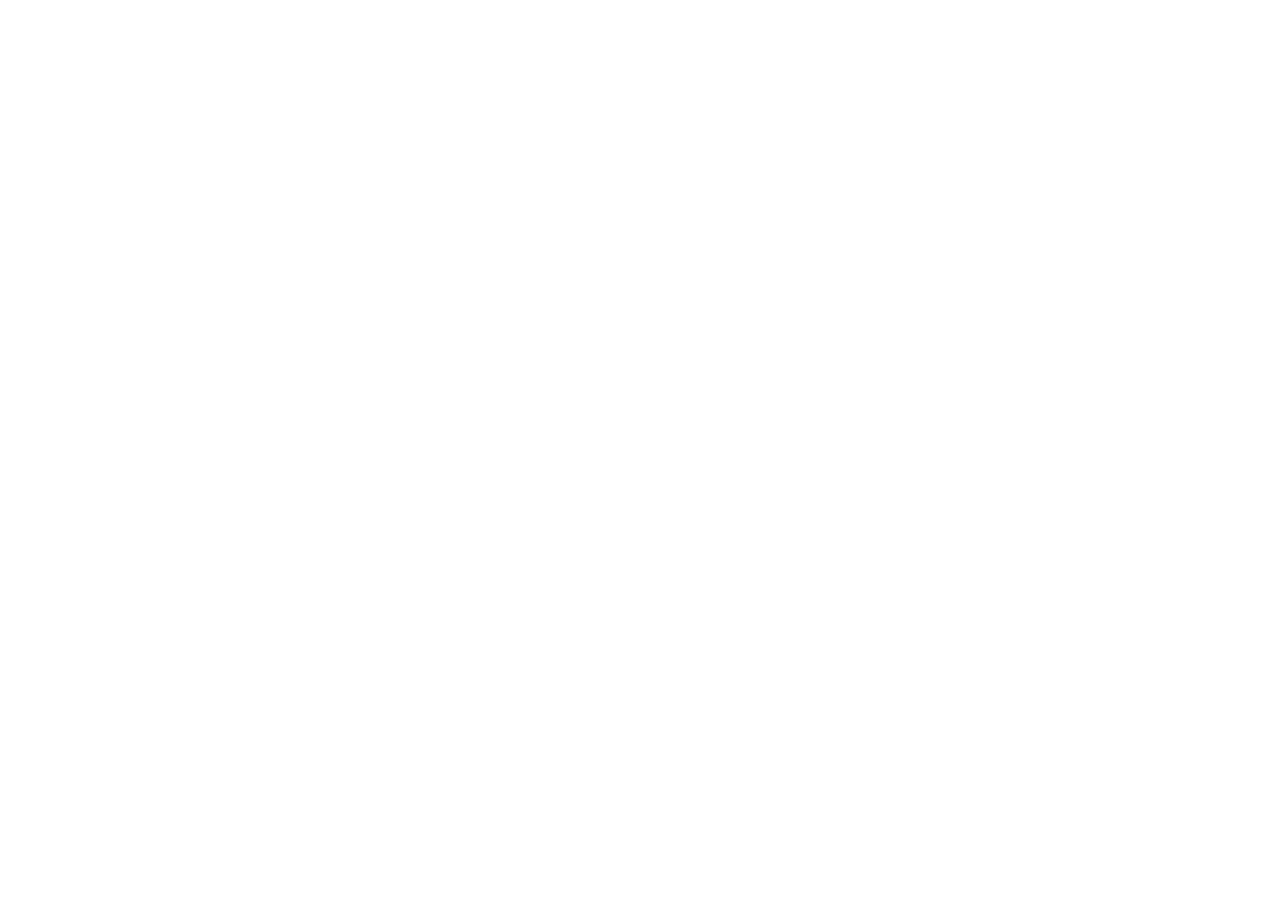
==== netflix/index.html @ 46f2ea52 "netflix" ====
<!DOCTYPE html>
<html lang="en">
<head>
    <meta charset="UTF-8">
    <meta name="viewport" content="width=device-width, initial-scale=1.0">
    <title>Document</title>
    <style></style>
</head>
<body>
    
</body>
</html>
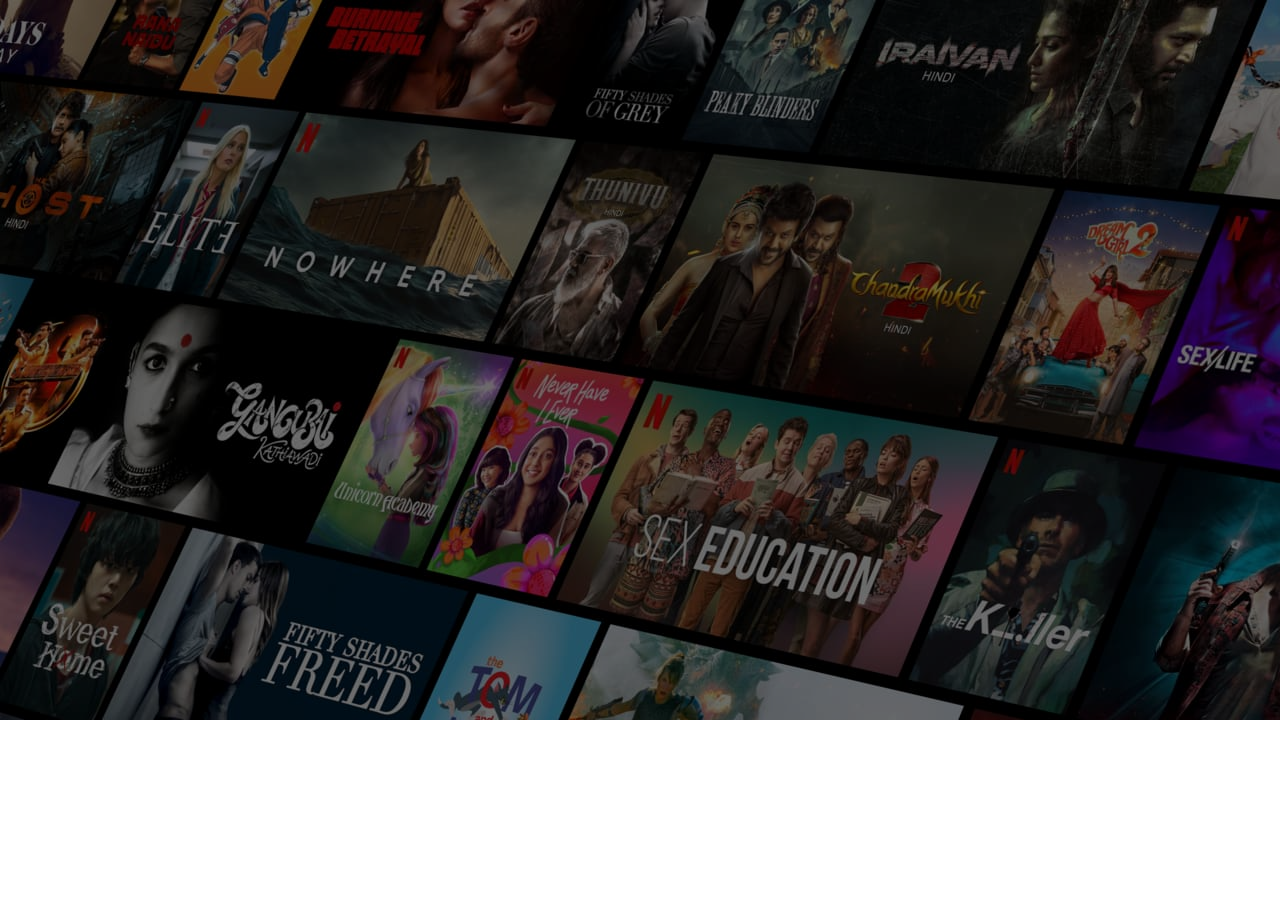
==== commit c686c646: "Netflix" ====
--- a/netflix/index.html
+++ b/netflix/index.html
@@ -4,9 +4,16 @@
     <meta charset="UTF-8">
     <meta name="viewport" content="width=device-width, initial-scale=1.0">
     <title>Document</title>
-    <style></style>
+    <link rel="stylesheet" href="style.css">
 </head>
 <body>
-    
+    <nav>
+
+    </nav>
+    <div class="main">
+        <div class="box">
+
+        </div>
+    </div>
 </body>
 </html>--- a/netflix/style.css
+++ b/netflix/style.css
@@ -0,0 +1,16 @@
+*{
+    margin: 0px;
+    padding: 0px;
+}
+
+.main{
+    background-image: url("assets/bg.jpg");
+    height: 80vh;
+}
+
+.main .box{
+    height: 80vh;
+    width:100%;
+    opacity: 0.44;
+    background-color: black;
+}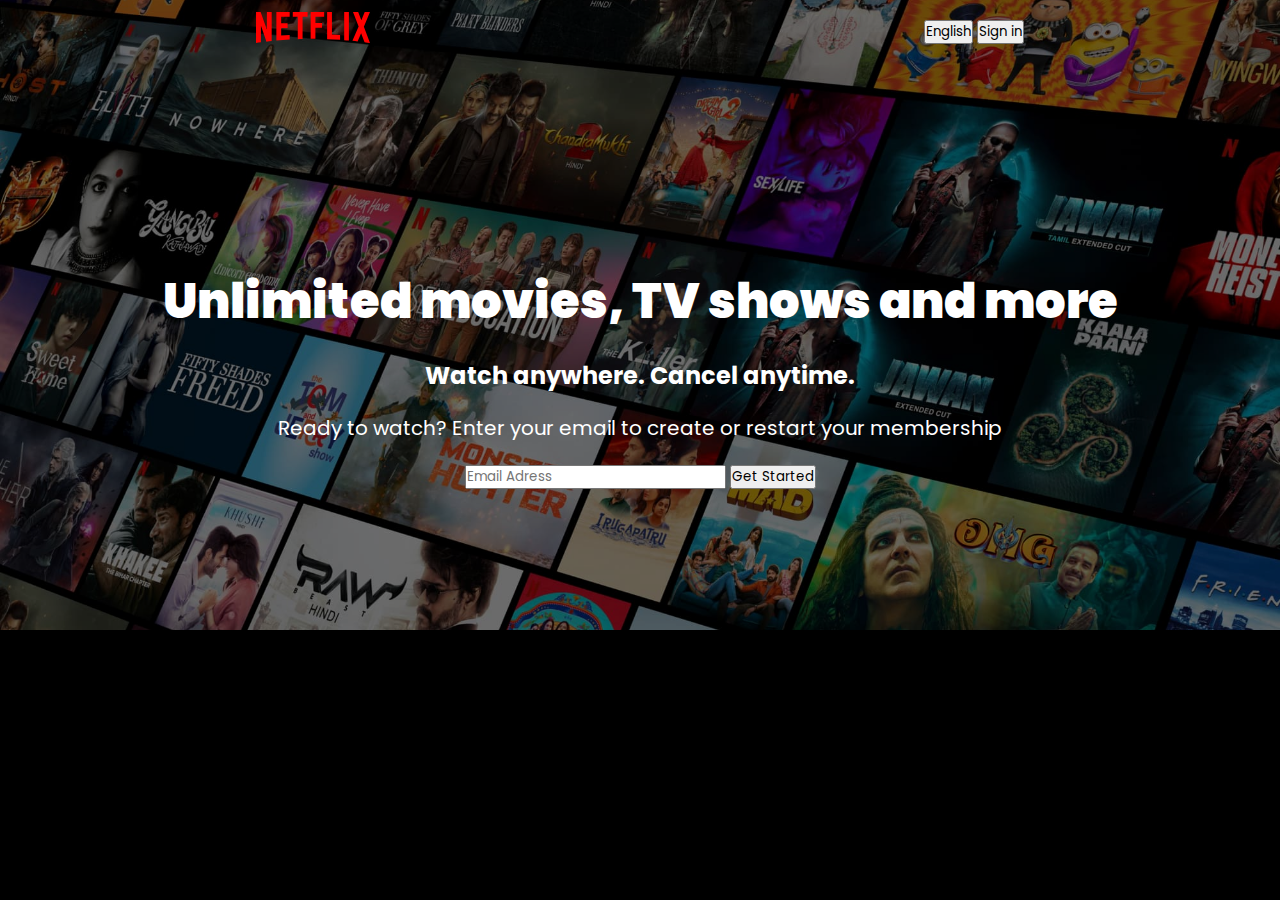
==== commit 095242d6: "Hero-Secton" ====
--- a/netflix/index.html
+++ b/netflix/index.html
@@ -1,19 +1,30 @@
 <!DOCTYPE html>
 <html lang="en">
-<head>
-    <meta charset="UTF-8">
-    <meta name="viewport" content="width=device-width, initial-scale=1.0">
+  <head>
+    <meta charset="UTF-8" />
+    <meta name="viewport" content="width=device-width, initial-scale=1.0" />
     <title>Document</title>
-    <link rel="stylesheet" href="style.css">
-</head>
-<body>
-    <nav>
-
-    </nav>
+    <link rel="stylesheet" href="style.css" />
+  </head>
+  <body>
     <div class="main">
-        <div class="box">
-
+      <nav>
+        <span><img width="145" src="assets/logo.svg" alt="" /></span>
+        <div>
+          <button>English</button>
+          <button>Sign in</button>
         </div>
+      </nav>
+      <div class="box"></div>
+      <div class="hero">
+        <span>Unlimited movies, TV shows and more</span>
+        <span>Watch anywhere. Cancel anytime.</span>
+        <span>Ready to watch? Enter your email to create or restart your membership</span>
+        <div>
+            <input type="text" placeholder="Email Adress">
+            <button>Get Started</button>
+        </div>
+      </div>
     </div>
-</body>
-</html>+  </body>
+</html>
--- a/netflix/style.css
+++ b/netflix/style.css
@@ -1,16 +1,81 @@
-*{
-    margin: 0px;
-    padding: 0px;
+@import url("https://fonts.googleapis.com/css2?family=Martel+Sans:wght@600&family=Poppins:wght@300;400;700&display=swap");
+
+* {
+  margin: 0px;
+  padding: 0px;
+  font-family: 'Poppins', sans-serif;
 }
 
-.main{
-    background-image: url("assets/bg.jpg");
-    height: 80vh;
+body{
+    background-color: black;
 }
 
-.main .box{
-    height: 80vh;
-    width:100%;
-    opacity: 0.44;
-    background-color: black;
+.main {
+  background-image: url("assets/bg.jpg");
+  background-position: center center;
+  background-size: max(1200px, 100vw);
+  background-repeat: no-repeat;
+  height: 70vh;
+  position: relative;
+}
+
+.main .box {
+  height: 70vh;
+  width: 100%;
+  opacity: 0.44;
+  position: absolute;
+  top: 0;
+  background-color: black;
+}
+
+nav {
+  max-width: 60vw;
+  justify-content: space-between;
+  margin: auto;
+  display: flex;
+  align-items: center;
+  height: 62px;
+}
+
+nav img {
+  color: red;
+  width: 114px;
+  z-index: 10;
+  position: relative;
+}
+
+nav button {
+  position: relative;
+  z-index: 10;
+}
+
+.hero {
+  height: 100%;
+  display: flex;
+  align-items: center;
+  justify-content: center;
+  flex-direction: column;
+  color: white;
+  position: relative;
+  font-family: 'Martel Sans', sans-serif;
+  gap: 20px;
+  padding: 30 px;
+}
+
+.hero> :nth-child(1){
+    font-weight: 900;
+    font-size: 48px;
+    text-align: center;
+}
+
+.hero> :nth-child(2){
+    font-weight: 700;
+    font-size: 24px;
+    text-align: center;
+}
+
+.hero> :nth-child(3){
+    font-weight: 400;
+    font-size: 20px;
+    text-align: center;
 }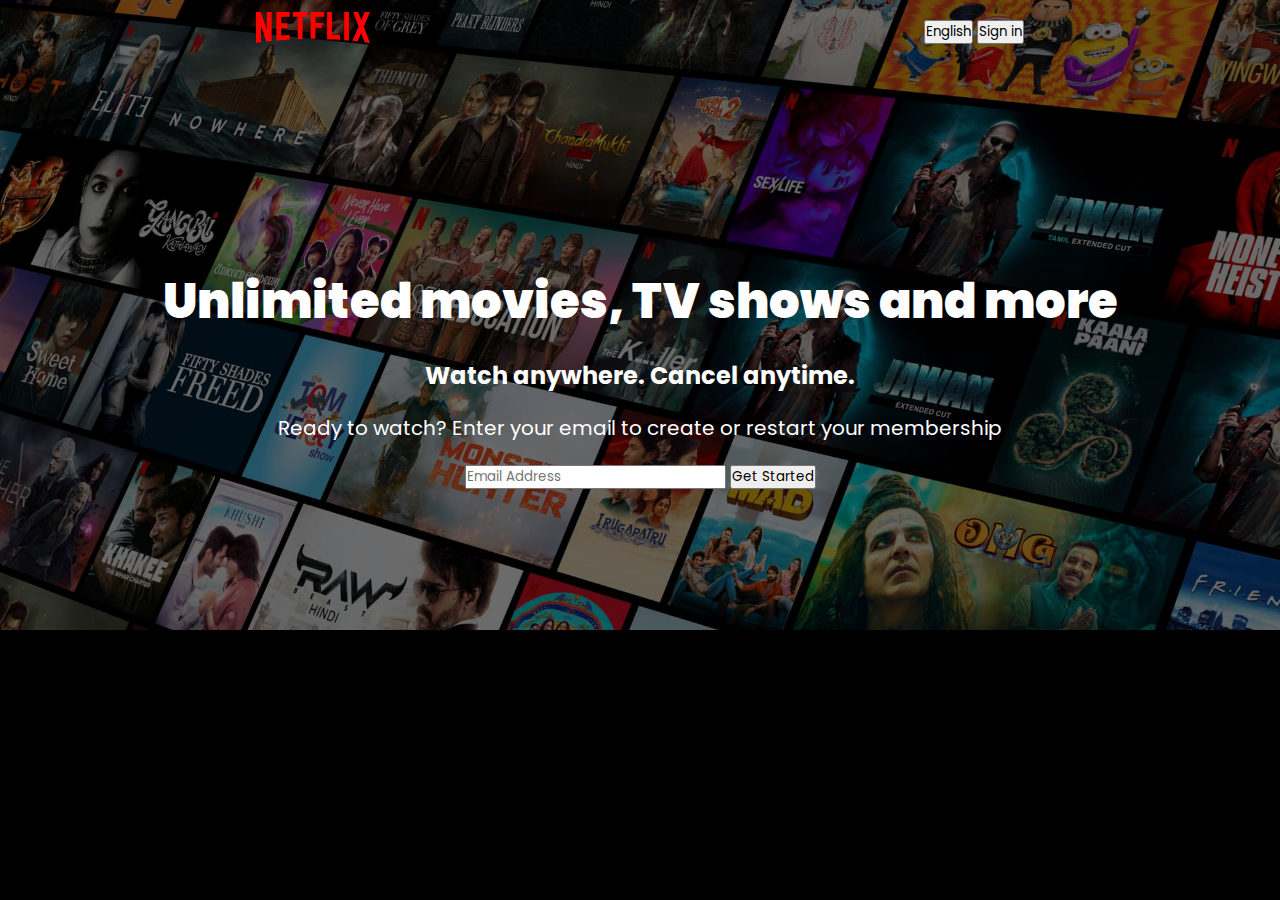
==== commit c5116747: "test new pc" ====
--- a/netflix/index.html
+++ b/netflix/index.html
@@ -11,8 +11,8 @@
       <nav>
         <span><img width="145" src="assets/logo.svg" alt="" /></span>
         <div>
-          <button>English</button>
-          <button>Sign in</button>
+          <button class="btn">English</button>
+          <button class="btn-red-sm">Sign in</button>
         </div>
       </nav>
       <div class="box"></div>
@@ -21,10 +21,11 @@
         <span>Watch anywhere. Cancel anytime.</span>
         <span>Ready to watch? Enter your email to create or restart your membership</span>
         <div>
-            <input type="text" placeholder="Email Adress">
-            <button>Get Started</button>
+            <input type="text" placeholder="Email Address">
+            <button class="btn btn-red">Get Started</button>
         </div>
       </div>
+      <div class="separation">hq d</div>
     </div>
   </body>
 </html>
